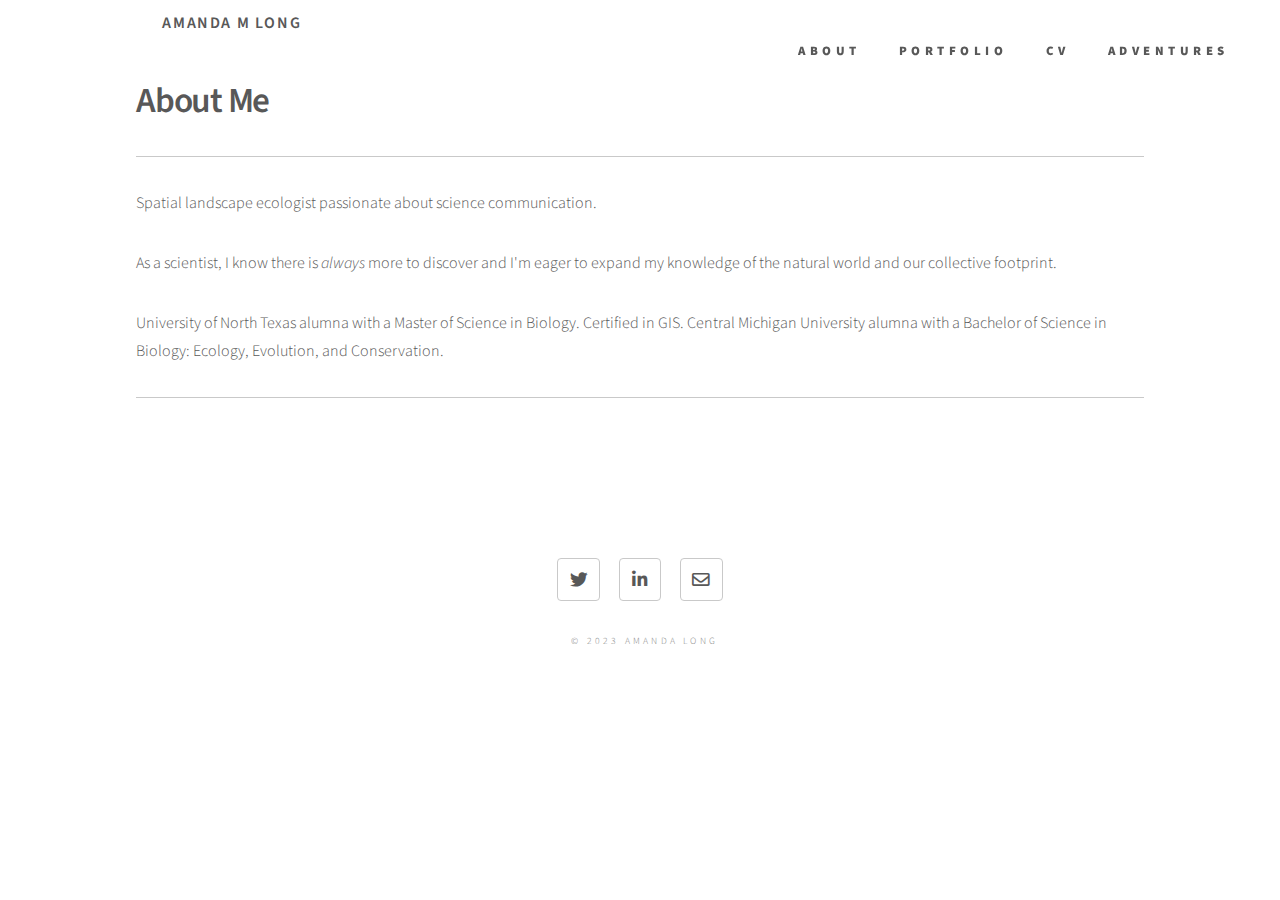
==== About.html @ 1e2493c0 "Add files via upload" ====
<!DOCTYPE HTML>
<!--
	Phantom by HTML5 UP
	html5up.net | @ajlkn
	Free for personal and commercial use under the CCA 3.0 license (html5up.net/license)
-->
<html>
	<head>
		<title>Generic - Phantom by HTML5 UP</title>
		<meta charset="utf-8" />
		<meta name="viewport" content="width=device-width, initial-scale=1, user-scalable=no" />
		<link rel="stylesheet" href="assets/css/About.css" />
		<noscript><link rel="stylesheet" href="assets/css/noscript.css" /></noscript>
	</head>
	<body class="is-preload">
		<!-- Wrapper -->
			<div id="wrapper">

				<!-- Header -->
					<header id="header">
					<div class="inner">

							<!-- Logo -->
								<a href="https://amandamlong.github.io/" class="logo">
									<span class="symbol"><img src="assets/css/images/pagelines.svg" alt="" /></span><span class="title">Amanda M Long</span>
								</a>
				<!-- Nav -->
						<nav>
							<ul>
								<li><a href="About.html">About</a></li>
								<li><a href="https://amandamlong.github.io/Portfolio/">Portfolio</a></li>
								<li><a href="https://amandamlong.github.io/CV/">CV</a></li>
								<li><a href="https://amandamlong.github.io/TravelMap/">Adventures</a></li>

							</ul>
						</nav>
					</header>


				<!-- Main -->
					<div id="main">
						<div class="inner">
							<h1>About Me</h1>
							<hr/>

							<span class="image right"><img src="assets/css/images/Nicaragua.jpg" alt="" /></span>
							<h2></h2>
							<p>Spatial landscape ecologist passionate about science communication.</p>
							<p>As a scientist, I know there is <i>always</i> more to discover and
								I'm eager to expand my knowledge of the natural world and our collective footprint.</p>

							<p>University of North Texas alumna with a Master of Science in Biology.
							Certified in GIS.
							Central Michigan University alumna with a Bachelor of Science in Biology:
								Ecology, Evolution, and Conservation.
							<hr />
					</div>
						</div>



				<!-- Footer -->
					<footer id="footer">
						<div class="inner">
							<section>
								<ul class="icons">
									<li><a href="https://twitter.com/_AmandaMLong" class="icon brands style2 fa-twitter"><span class="label">Twitter</span></a></li>
									<li><a href="https://www.linkedin.com/in/amanda--long/" class="icon brands style2 fa-linkedin-in"><span class="label">LinkedIn</span></a></li>
									<li><a href="mailto:along3460@gmail.com" class="icon style2 fa-envelope"><span class="label">Email</span></a></li>
								</ul>

							</section>
							<ul class="copyright">
								<p>&copy; 2023 Amanda Long </a></p>
							</ul>
						</div>
					</footer>

			</div>

		<!-- Scripts -->
			<script src="assets/js/jquery.min.js"></script>
			<script src="assets/js/browser.min.js"></script>
			<script src="assets/js/breakpoints.min.js"></script>
			<script src="assets/js/util.js"></script>
			<script src="assets/js/main.js"></script>

	</body>
</html>
---- assets/css/About.css ----
@import url(fontawesome-all.min.css);
@import url("https://fonts.googleapis.com/css?family=Source+Sans+Pro:300,700,900");

/*
	Phantom by HTML5 UP
	html5up.net | @ajlkn
	Free for personal and commercial use under the CCA 3.0 license (html5up.net/license)
*/

html, body, div, span, applet, object,
iframe, h1, h2, h3, h4, h5, h6, p, blockquote,
pre, a, abbr, acronym, address, big, cite,
code, del, dfn, em, img, ins, kbd, q, s, samp,
small, strike, strong, sub, sup, tt, var, b,
u, i, center, dl, dt, dd, ol, ul, li, fieldset,
form, label, legend, table, caption, tbody,
tfoot, thead, tr, th, td, article, aside,
canvas, details, embed, figure, figcaption,
footer, header, hgroup, menu, nav, output, ruby,
section, summary, time, mark, audio, video {
	margin: 0;
	padding: 0;
	border: 0;
	font-size: 100%;
	font: inherit;
	vertical-align: baseline;}

article, aside, details, figcaption, figure,
footer, header, hgroup, menu, nav, section {
	display: block;}

body {
	line-height: 1;
}

ol, ul {
	list-style: none;
}

blockquote, q {
	quotes: none;
}

	blockquote:before, blockquote:after, q:before, q:after {
		content: '';
		content: none;
	}

table {
	border-collapse: collapse;
	border-spacing: 0;
}

body {
	-webkit-text-size-adjust: none;
}

mark {
	background-color: transparent;
	color: inherit;
}

input::-moz-focus-inner {
	border: 0;
	padding: 0;
}

input, select, textarea {
	-moz-appearance: none;
	-webkit-appearance: none;
	-ms-appearance: none;
	appearance: none;
}

/* Basic */

	@-ms-viewport {
		width: device-width;
	}

	body {
		-ms-overflow-style: scrollbar;
	}

	@media screen and (max-width: 480px) {

		html, body {
			min-width: 320px;
		}

	}

	html {
		box-sizing: border-box;
	}

	*, *:before, *:after {
		box-sizing: inherit;
	}

	body {
		background: #ffffff;
	}

		body.is-preload *, body.is-preload *:before, body.is-preload *:after {
			-moz-animation: none !important;
			-webkit-animation: none !important;
			-ms-animation: none !important;
			animation: none !important;
			-moz-transition: none !important;
			-webkit-transition: none !important;
			-ms-transition: none !important;
			transition: none !important;
		}

/* Type */

	body, input, select, textarea {
		color: #585858;
		font-family: "Source Sans Pro", Helvetica, sans-serif;
		font-size: 16pt;
		font-weight: 300;
		line-height: 1.75;
	}

		@media screen and (max-width: 1680px) {

			body, input, select, textarea {
				font-size: 14pt;
			}

		}

		@media screen and (max-width: 1280px) {

			body, input, select, textarea {
				font-size: 12pt;
			}

		}

	a {
		-moz-transition: border-bottom-color 0.2s ease, color 0.2s ease;
		-webkit-transition: border-bottom-color 0.2s ease, color 0.2s ease;
		-ms-transition: border-bottom-color 0.2s ease, color 0.2s ease;
		transition: border-bottom-color 0.2s ease, color 0.2s ease;
		text-decoration: none;
		color: #585858;
		border-bottom: dotted 1px rgba(88, 88, 88, 0.5);
	}

		a:hover {
			border-bottom-color: transparent;
			color: #ffcc5f !important;
		}

	strong, b {
		font-weight: 900;
	}

	em, i {
		font-style: italic;
	}

	p {
		margin: 0 0 2em 0;
	}

	h1 {
		font-size: 2.2em;
		font-weight: 600;
		line-height: 1.3;
		margin: 0 0 0.5em 0;
		letter-spacing: -0.035em;
	}

		h1 a {
			color: inherit;
		}

		@media screen and (max-width: 736px) {

			h1 {
				font-size: 2em;
				margin: 0 0 0.1em 0;
			}

		}

		@media screen and (max-width: 360px) {

			h1 {
				font-size: 1.75em;
			}

		}

	h2 {
		font-weight: 600;
		line-height: 0.3;
		margin: 0 0 1em 0;
		letter-spacing: 0.05em;
	}

	h3 {
		font-weight: 500;
		line-height: 1.1;
		margin: 0 0 .5em 0;
        text-align: left;
		letter-spacing: 0.02em;
	}

	h4 {
		font-weight: 500;
		line-height: .5;
		margin: 0 0 1em 0;
        text-align: center;
		letter-spacing: 0.01em;
	}

	h5 {
		font-weight: 600;
		line-height: 0.3;
		margin: 0 0 1em 0;
        text-align: center;
		letter-spacing: 0.01em;
	}
		h6 {
		font-weight: 500;
		line-height: 1.5;
		margin: 0 0 1em 0;
        text-align: center;
		letter-spacing: 0.15em;
	}

		h2 a, h3 a, h4 a, h5 a, h6 a {
			color: inherit;
		}

	h2 {
		font-size: 1.5m;
	}

	h3 {
		font-size: 1.5em;
	}

	h4 {
		font-size: 1.5em;
	}

	h5 {
		font-size: 1.5em;
	}

	h6 {
		font-size: 0.8em;
	}

	@media screen and (max-width: 980px) {

		h1 br, h2 br, h3 br, h4 br, h5 br, h6 br {
			display: none;
		}

	}

	@media screen and (max-width: 736px) {

		h2 {
			font-size: 1em;
		}

		h3 {
			font-size: 0.8em;
		}

	}

	sub {
		font-size: 0.8em;
		position: relative;
		top: 0.5em;
	}

	sup {
		font-size: 0.8em;
		position: relative;
		top: -0.5em;
	}

	blockquote {
		border-left: solid 4px #c9c9c9;
		font-style: italic;
		margin: 0 0 2em 0;
		padding: 0.5em 0 0.5em 2em;
	}

	code {
		background: rgba(144, 144, 144, 0.075);
		border-radius: 4px;
		border: solid 1px #c9c9c9;
		font-family: "Courier New", monospace;
		font-size: 0.9em;
		margin: 0 0.25em;
		padding: 0.25em 0.65em;
	}

	pre {
		-webkit-overflow-scrolling: touch;
		font-family: "Courier New", monospace;
		font-size: 0.9em;
		margin: 0 0 2em 0;
	}

		pre code {
			display: block;
			line-height: 1.75;
			padding: 1em 1.5em;
			overflow-x: auto;
		}

	hr {
		border: 0;
		border-bottom: solid 1px #c9c9c9;
		margin: 2em 0;
	}

		hr.major {
			margin: 3em 0;
		}

	.align-left {
		text-align: left;
	}

	.align-center {
		text-align: center;
	}

	.align-right {
		text-align: right;
	}

/* Row */

	.row {
		display: flex;
		flex-wrap: wrap;
		box-sizing: border-box;
		align-items: stretch;
	}

		.row > * {
			box-sizing: border-box;
		}

		.row.gtr-uniform > * > :last-child {
			margin-bottom: 0;
		}

		.row.aln-left {
			justify-content: flex-start;
		}

		.row.aln-center {
			justify-content: center;
		}

		.row.aln-right {
			justify-content: flex-end;
		}

		.row.aln-top {
			align-items: flex-start;
		}

		.row.aln-middle {
			align-items: center;
		}

		.row.aln-bottom {
			align-items: flex-end;
		}

		.row > .imp {
			order: -1;
		}

		.row > .col-1 {
			width: 8.33333%;
		}

		.row > .off-1 {
			margin-left: 8.33333%;
		}

		.row > .col-2 {
			width: 16.66667%;
		}

		.row > .off-2 {
			margin-left: 16.66667%;
		}

		.row > .col-3 {
			width: 25%;
		}

		.row > .off-3 {
			margin-left: 25%;
		}

		.row > .col-4 {
			width: 33.33333%;
		}

		.row > .off-4 {
			margin-left: 33.33333%;
		}

		.row > .col-5 {
			width: 41.66667%;
		}

		.row > .off-5 {
			margin-left: 41.66667%;
		}

		.row > .col-6 {
			width: 50%;
		}

		.row > .off-6 {
			margin-left: 50%;
		}

		.row > .col-7 {
			width: 58.33333%;
		}

		.row > .off-7 {
			margin-left: 58.33333%;
		}

		.row > .col-8 {
			width: 66.66667%;
		}

		.row > .off-8 {
			margin-left: 66.66667%;
		}

		.row > .col-9 {
			width: 75%;
		}

		.row > .off-9 {
			margin-left: 75%;
		}

		.row > .col-10 {
			width: 83.33333%;
		}

		.row > .off-10 {
			margin-left: 83.33333%;
		}

		.row > .col-11 {
			width: 91.66667%;
		}

		.row > .off-11 {
			margin-left: 91.66667%;
		}

		.row > .col-12 {
			width: 100%;
		}

		.row > .off-12 {
			margin-left: 100%;
		}

		.row.gtr-0 {
			margin-top: 0;
			margin-left: 0em;
		}

			.row.gtr-0 > * {
				padding: 0 0 0 0em;
			}

			.row.gtr-0.gtr-uniform {
				margin-top: 0em;
			}

				.row.gtr-0.gtr-uniform > * {
					padding-top: 0em;
				}

		.row.gtr-25 {
			margin-top: 0;
			margin-left: -0.5em;
		}

			.row.gtr-25 > * {
				padding: 0 0 0 0.5em;
			}

			.row.gtr-25.gtr-uniform {
				margin-top: -0.5em;
			}

				.row.gtr-25.gtr-uniform > * {
					padding-top: 0.5em;
				}

		.row.gtr-50 {
			margin-top: 0;
			margin-left: -1em;
		}

			.row.gtr-50 > * {
				padding: 0 0 0 1em;
			}

			.row.gtr-50.gtr-uniform {
				margin-top: -1em;
			}

				.row.gtr-50.gtr-uniform > * {
					padding-top: 1em;
				}

		.row {
			margin-top: 0;
			margin-left: -2em;
		}

			.row > * {
				padding: 0 0 0 2em;
			}

			.row.gtr-uniform {
				margin-top: -2em;
			}

				.row.gtr-uniform > * {
					padding-top: 2em;
				}

		.row.gtr-150 {
			margin-top: 0;
			margin-left: -3em;
		}

			.row.gtr-150 > * {
				padding: 0 0 0 3em;
			}

			.row.gtr-150.gtr-uniform {
				margin-top: -3em;
			}

				.row.gtr-150.gtr-uniform > * {
					padding-top: 3em;
				}

		.row.gtr-200 {
			margin-top: 0;
			margin-left: -4em;
		}

			.row.gtr-200 > * {
				padding: 0 0 0 4em;
			}

			.row.gtr-200.gtr-uniform {
				margin-top: -4em;
			}

				.row.gtr-200.gtr-uniform > * {
					padding-top: 4em;
				}

		@media screen and (max-width: 1680px) {

			.row {
				display: flex;
				flex-wrap: wrap;
				box-sizing: border-box;
				align-items: stretch;
			}

				.row > * {
					box-sizing: border-box;
				}

				.row.gtr-uniform > * > :last-child {
					margin-bottom: 0;
				}

				.row.aln-left {
					justify-content: flex-start;
				}

				.row.aln-center {
					justify-content: center;
				}

				.row.aln-right {
					justify-content: flex-end;
				}

				.row.aln-top {
					align-items: flex-start;
				}

				.row.aln-middle {
					align-items: center;
				}

				.row.aln-bottom {
					align-items: flex-end;
				}

				.row > .imp-xlarge {
					order: -1;
				}

				.row > .col-1-xlarge {
					width: 8.33333%;
				}

				.row > .off-1-xlarge {
					margin-left: 8.33333%;
				}

				.row > .col-2-xlarge {
					width: 16.66667%;
				}

				.row > .off-2-xlarge {
					margin-left: 16.66667%;
				}

				.row > .col-3-xlarge {
					width: 25%;
				}

				.row > .off-3-xlarge {
					margin-left: 25%;
				}

				.row > .col-4-xlarge {
					width: 33.33333%;
				}

				.row > .off-4-xlarge {
					margin-left: 33.33333%;
				}

				.row > .col-5-xlarge {
					width: 41.66667%;
				}

				.row > .off-5-xlarge {
					margin-left: 41.66667%;
				}

				.row > .col-6-xlarge {
					width: 50%;
				}

				.row > .off-6-xlarge {
					margin-left: 50%;
				}

				.row > .col-7-xlarge {
					width: 58.33333%;
				}

				.row > .off-7-xlarge {
					margin-left: 58.33333%;
				}

				.row > .col-8-xlarge {
					width: 66.66667%;
				}

				.row > .off-8-xlarge {
					margin-left: 66.66667%;
				}

				.row > .col-9-xlarge {
					width: 75%;
				}

				.row > .off-9-xlarge {
					margin-left: 75%;
				}

				.row > .col-10-xlarge {
					width: 83.33333%;
				}

				.row > .off-10-xlarge {
					margin-left: 83.33333%;
				}

				.row > .col-11-xlarge {
					width: 91.66667%;
				}

				.row > .off-11-xlarge {
					margin-left: 91.66667%;
				}

				.row > .col-12-xlarge {
					width: 100%;
				}

				.row > .off-12-xlarge {
					margin-left: 100%;
				}

				.row.gtr-0 {
					margin-top: 0;
					margin-left: 0em;
				}

					.row.gtr-0 > * {
						padding: 0 0 0 0em;
					}

					.row.gtr-0.gtr-uniform {
						margin-top: 0em;
					}

						.row.gtr-0.gtr-uniform > * {
							padding-top: 0em;
						}

				.row.gtr-25 {
					margin-top: 0;
					margin-left: -0.5em;
				}

					.row.gtr-25 > * {
						padding: 0 0 0 0.5em;
					}

					.row.gtr-25.gtr-uniform {
						margin-top: -0.5em;
					}

						.row.gtr-25.gtr-uniform > * {
							padding-top: 0.5em;
						}

				.row.gtr-50 {
					margin-top: 0;
					margin-left: -1em;
				}

					.row.gtr-50 > * {
						padding: 0 0 0 1em;
					}

					.row.gtr-50.gtr-uniform {
						margin-top: -1em;
					}

						.row.gtr-50.gtr-uniform > * {
							padding-top: 1em;
						}

				.row {
					margin-top: 0;
					margin-left: -2em;
				}

					.row > * {
						padding: 0 0 0 2em;
					}

					.row.gtr-uniform {
						margin-top: -2em;
					}

						.row.gtr-uniform > * {
							padding-top: 2em;
						}

				.row.gtr-150 {
					margin-top: 0;
					margin-left: -3em;
				}

					.row.gtr-150 > * {
						padding: 0 0 0 3em;
					}

					.row.gtr-150.gtr-uniform {
						margin-top: -3em;
					}

						.row.gtr-150.gtr-uniform > * {
							padding-top: 3em;
						}

				.row.gtr-200 {
					margin-top: 0;
					margin-left: -4em;
				}

					.row.gtr-200 > * {
						padding: 0 0 0 4em;
					}

					.row.gtr-200.gtr-uniform {
						margin-top: -4em;
					}

						.row.gtr-200.gtr-uniform > * {
							padding-top: 4em;
						}

		}

		@media screen and (max-width: 1280px) {

			.row {
				display: flex;
				flex-wrap: wrap;
				box-sizing: border-box;
				align-items: stretch;
			}

				.row > * {
					box-sizing: border-box;
				}

				.row.gtr-uniform > * > :last-child {
					margin-bottom: 0;
				}

				.row.aln-left {
					justify-content: flex-start;
				}

				.row.aln-center {
					justify-content: center;
				}

				.row.aln-right {
					justify-content: flex-end;
				}

				.row.aln-top {
					align-items: flex-start;
				}

				.row.aln-middle {
					align-items: center;
				}

				.row.aln-bottom {
					align-items: flex-end;
				}

				.row > .imp-large {
					order: -1;
				}

				.row > .col-1-large {
					width: 8.33333%;
				}

				.row > .off-1-large {
					margin-left: 8.33333%;
				}

				.row > .col-2-large {
					width: 16.66667%;
				}

				.row > .off-2-large {
					margin-left: 16.66667%;
				}

				.row > .col-3-large {
					width: 25%;
				}

				.row > .off-3-large {
					margin-left: 25%;
				}

				.row > .col-4-large {
					width: 33.33333%;
				}

				.row > .off-4-large {
					margin-left: 33.33333%;
				}

				.row > .col-5-large {
					width: 41.66667%;
				}

				.row > .off-5-large {
					margin-left: 41.66667%;
				}

				.row > .col-6-large {
					width: 50%;
				}

				.row > .off-6-large {
					margin-left: 50%;
				}

				.row > .col-7-large {
					width: 58.33333%;
				}

				.row > .off-7-large {
					margin-left: 58.33333%;
				}

				.row > .col-8-large {
					width: 66.66667%;
				}

				.row > .off-8-large {
					margin-left: 66.66667%;
				}

				.row > .col-9-large {
					width: 75%;
				}

				.row > .off-9-large {
					margin-left: 75%;
				}

				.row > .col-10-large {
					width: 83.33333%;
				}

				.row > .off-10-large {
					margin-left: 83.33333%;
				}

				.row > .col-11-large {
					width: 91.66667%;
				}

				.row > .off-11-large {
					margin-left: 91.66667%;
				}

				.row > .col-12-large {
					width: 100%;
				}

				.row > .off-12-large {
					margin-left: 100%;
				}

				.row.gtr-0 {
					margin-top: 0;
					margin-left: 0em;
				}

					.row.gtr-0 > * {
						padding: 0 0 0 0em;
					}

					.row.gtr-0.gtr-uniform {
						margin-top: 0em;
					}

						.row.gtr-0.gtr-uniform > * {
							padding-top: 0em;
						}

				.row.gtr-25 {
					margin-top: 0;
					margin-left: -0.5em;
				}

					.row.gtr-25 > * {
						padding: 0 0 0 0.5em;
					}

					.row.gtr-25.gtr-uniform {
						margin-top: -0.5em;
					}

						.row.gtr-25.gtr-uniform > * {
							padding-top: 0.5em;
						}

				.row.gtr-50 {
					margin-top: 0;
					margin-left: -1em;
				}

					.row.gtr-50 > * {
						padding: 0 0 0 1em;
					}

					.row.gtr-50.gtr-uniform {
						margin-top: -1em;
					}

						.row.gtr-50.gtr-uniform > * {
							padding-top: 1em;
						}

				.row {
					margin-top: 0;
					margin-left: -2em;
				}

					.row > * {
						padding: 0 0 0 2em;
					}

					.row.gtr-uniform {
						margin-top: -2em;
					}

						.row.gtr-uniform > * {
							padding-top: 2em;
						}

				.row.gtr-150 {
					margin-top: 0;
					margin-left: -3em;
				}

					.row.gtr-150 > * {
						padding: 0 0 0 3em;
					}

					.row.gtr-150.gtr-uniform {
						margin-top: -3em;
					}

						.row.gtr-150.gtr-uniform > * {
							padding-top: 3em;
						}

				.row.gtr-200 {
					margin-top: 0;
					margin-left: -4em;
				}

					.row.gtr-200 > * {
						padding: 0 0 0 4em;
					}

					.row.gtr-200.gtr-uniform {
						margin-top: -4em;
					}

						.row.gtr-200.gtr-uniform > * {
							padding-top: 4em;
						}

		}

		@media screen and (max-width: 980px) {

			.row {
				display: flex;
				flex-wrap: wrap;
				box-sizing: border-box;
				align-items: stretch;
			}

				.row > * {
					box-sizing: border-box;
				}

				.row.gtr-uniform > * > :last-child {
					margin-bottom: 0;
				}

				.row.aln-left {
					justify-content: flex-start;
				}

				.row.aln-center {
					justify-content: center;
				}

				.row.aln-right {
					justify-content: flex-end;
				}

				.row.aln-top {
					align-items: flex-start;
				}

				.row.aln-middle {
					align-items: center;
				}

				.row.aln-bottom {
					align-items: flex-end;
				}

				.row > .imp-medium {
					order: -1;
				}

				.row > .col-1-medium {
					width: 8.33333%;
				}

				.row > .off-1-medium {
					margin-left: 8.33333%;
				}

				.row > .col-2-medium {
					width: 16.66667%;
				}

				.row > .off-2-medium {
					margin-left: 16.66667%;
				}

				.row > .col-3-medium {
					width: 25%;
				}

				.row > .off-3-medium {
					margin-left: 25%;
				}

				.row > .col-4-medium {
					width: 33.33333%;
				}

				.row > .off-4-medium {
					margin-left: 33.33333%;
				}

				.row > .col-5-medium {
					width: 41.66667%;
				}

				.row > .off-5-medium {
					margin-left: 41.66667%;
				}

				.row > .col-6-medium {
					width: 50%;
				}

				.row > .off-6-medium {
					margin-left: 50%;
				}

				.row > .col-7-medium {
					width: 58.33333%;
				}

				.row > .off-7-medium {
					margin-left: 58.33333%;
				}

				.row > .col-8-medium {
					width: 66.66667%;
				}

				.row > .off-8-medium {
					margin-left: 66.66667%;
				}

				.row > .col-9-medium {
					width: 75%;
				}

				.row > .off-9-medium {
					margin-left: 75%;
				}

				.row > .col-10-medium {
					width: 83.33333%;
				}

				.row > .off-10-medium {
					margin-left: 83.33333%;
				}

				.row > .col-11-medium {
					width: 91.66667%;
				}

				.row > .off-11-medium {
					margin-left: 91.66667%;
				}

				.row > .col-12-medium {
					width: 100%;
				}

				.row > .off-12-medium {
					margin-left: 100%;
				}

				.row.gtr-0 {
					margin-top: 0;
					margin-left: 0em;
				}

					.row.gtr-0 > * {
						padding: 0 0 0 0em;
					}

					.row.gtr-0.gtr-uniform {
						margin-top: 0em;
					}

						.row.gtr-0.gtr-uniform > * {
							padding-top: 0em;
						}

				.row.gtr-25 {
					margin-top: 0;
					margin-left: -0.375em;
				}

					.row.gtr-25 > * {
						padding: 0 0 0 0.375em;
					}

					.row.gtr-25.gtr-uniform {
						margin-top: -0.375em;
					}

						.row.gtr-25.gtr-uniform > * {
							padding-top: 0.375em;
						}

				.row.gtr-50 {
					margin-top: 0;
					margin-left: -0.75em;
				}

					.row.gtr-50 > * {
						padding: 0 0 0 0.75em;
					}

					.row.gtr-50.gtr-uniform {
						margin-top: -0.75em;
					}

						.row.gtr-50.gtr-uniform > * {
							padding-top: 0.75em;
						}

				.row {
					margin-top: 0;
					margin-left: -1.5em;
				}

					.row > * {
						padding: 0 0 0 1.5em;
					}

					.row.gtr-uniform {
						margin-top: -1.5em;
					}

						.row.gtr-uniform > * {
							padding-top: 1.5em;
						}

				.row.gtr-150 {
					margin-top: 0;
					margin-left: -2.25em;
				}

					.row.gtr-150 > * {
						padding: 0 0 0 2.25em;
					}

					.row.gtr-150.gtr-uniform {
						margin-top: -2.25em;
					}

						.row.gtr-150.gtr-uniform > * {
							padding-top: 2.25em;
						}

				.row.gtr-200 {
					margin-top: 0;
					margin-left: -3em;
				}

					.row.gtr-200 > * {
						padding: 0 0 0 3em;
					}

					.row.gtr-200.gtr-uniform {
						margin-top: -3em;
					}

						.row.gtr-200.gtr-uniform > * {
							padding-top: 3em;
						}

		}

		@media screen and (max-width: 736px) {

			.row {
				display: flex;
				flex-wrap: wrap;
				box-sizing: border-box;
				align-items: stretch;
			}

				.row > * {
					box-sizing: border-box;
				}

				.row.gtr-uniform > * > :last-child {
					margin-bottom: 0;
				}

				.row.aln-left {
					justify-content: flex-start;
				}

				.row.aln-center {
					justify-content: center;
				}

				.row.aln-right {
					justify-content: flex-end;
				}

				.row.aln-top {
					align-items: flex-start;
				}

				.row.aln-middle {
					align-items: center;
				}

				.row.aln-bottom {
					align-items: flex-end;
				}

				.row > .imp-small {
					order: -1;
				}

				.row > .col-1-small {
					width: 8.33333%;
				}

				.row > .off-1-small {
					margin-left: 8.33333%;
				}

				.row > .col-2-small {
					width: 16.66667%;
				}

				.row > .off-2-small {
					margin-left: 16.66667%;
				}

				.row > .col-3-small {
					width: 25%;
				}

				.row > .off-3-small {
					margin-left: 25%;
				}

				.row > .col-4-small {
					width: 33.33333%;
				}

				.row > .off-4-small {
					margin-left: 33.33333%;
				}

				.row > .col-5-small {
					width: 41.66667%;
				}

				.row > .off-5-small {
					margin-left: 41.66667%;
				}

				.row > .col-6-small {
					width: 50%;
				}

				.row > .off-6-small {
					margin-left: 50%;
				}

				.row > .col-7-small {
					width: 58.33333%;
				}

				.row > .off-7-small {
					margin-left: 58.33333%;
				}

				.row > .col-8-small {
					width: 66.66667%;
				}

				.row > .off-8-small {
					margin-left: 66.66667%;
				}

				.row > .col-9-small {
					width: 75%;
				}

				.row > .off-9-small {
					margin-left: 75%;
				}

				.row > .col-10-small {
					width: 83.33333%;
				}

				.row > .off-10-small {
					margin-left: 83.33333%;
				}

				.row > .col-11-small {
					width: 91.66667%;
				}

				.row > .off-11-small {
					margin-left: 91.66667%;
				}

				.row > .col-12-small {
					width: 100%;
				}

				.row > .off-12-small {
					margin-left: 100%;
				}

				.row.gtr-0 {
					margin-top: 0;
					margin-left: 0em;
				}

					.row.gtr-0 > * {
						padding: 0 0 0 0em;
					}

					.row.gtr-0.gtr-uniform {
						margin-top: 0em;
					}

						.row.gtr-0.gtr-uniform > * {
							padding-top: 0em;
						}

				.row.gtr-25 {
					margin-top: 0;
					margin-left: -0.25em;
				}

					.row.gtr-25 > * {
						padding: 0 0 0 0.25em;
					}

					.row.gtr-25.gtr-uniform {
						margin-top: -0.25em;
					}

						.row.gtr-25.gtr-uniform > * {
							padding-top: 0.25em;
						}

				.row.gtr-50 {
					margin-top: 0;
					margin-left: -0.5em;
				}

					.row.gtr-50 > * {
						padding: 0 0 0 0.5em;
					}

					.row.gtr-50.gtr-uniform {
						margin-top: -0.5em;
					}

						.row.gtr-50.gtr-uniform > * {
							padding-top: 0.5em;
						}

				.row {
					margin-top: 0;
					margin-left: -1em;
				}

					.row > * {
						padding: 0 0 0 1em;
					}

					.row.gtr-uniform {
						margin-top: -1em;
					}

						.row.gtr-uniform > * {
							padding-top: 1em;
						}

				.row.gtr-150 {
					margin-top: 0;
					margin-left: -1.5em;
				}

					.row.gtr-150 > * {
						padding: 0 0 0 1.5em;
					}

					.row.gtr-150.gtr-uniform {
						margin-top: -1.5em;
					}

						.row.gtr-150.gtr-uniform > * {
							padding-top: 1.5em;
						}

				.row.gtr-200 {
					margin-top: 0;
					margin-left: -2em;
				}

					.row.gtr-200 > * {
						padding: 0 0 0 2em;
					}

					.row.gtr-200.gtr-uniform {
						margin-top: -2em;
					}

						.row.gtr-200.gtr-uniform > * {
							padding-top: 2em;
						}

		}

		@media screen and (max-width: 480px) {

			.row {
				display: flex;
				flex-wrap: wrap;
				box-sizing: border-box;
				align-items: stretch;
			}

				.row > * {
					box-sizing: border-box;
				}

				.row.gtr-uniform > * > :last-child {
					margin-bottom: 0;
				}

				.row.aln-left {
					justify-content: flex-start;
				}

				.row.aln-center {
					justify-content: center;
				}

				.row.aln-right {
					justify-content: flex-end;
				}

				.row.aln-top {
					align-items: flex-start;
				}

				.row.aln-middle {
					align-items: center;
				}

				.row.aln-bottom {
					align-items: flex-end;
				}

				.row > .imp-xsmall {
					order: -1;
				}

				.row > .col-1-xsmall {
					width: 8.33333%;
				}

				.row > .off-1-xsmall {
					margin-left: 8.33333%;
				}

				.row > .col-2-xsmall {
					width: 16.66667%;
				}

				.row > .off-2-xsmall {
					margin-left: 16.66667%;
				}

				.row > .col-3-xsmall {
					width: 25%;
				}

				.row > .off-3-xsmall {
					margin-left: 25%;
				}

				.row > .col-4-xsmall {
					width: 33.33333%;
				}

				.row > .off-4-xsmall {
					margin-left: 33.33333%;
				}

				.row > .col-5-xsmall {
					width: 41.66667%;
				}

				.row > .off-5-xsmall {
					margin-left: 41.66667%;
				}

				.row > .col-6-xsmall {
					width: 50%;
				}

				.row > .off-6-xsmall {
					margin-left: 50%;
				}

				.row > .col-7-xsmall {
					width: 58.33333%;
				}

				.row > .off-7-xsmall {
					margin-left: 58.33333%;
				}

				.row > .col-8-xsmall {
					width: 66.66667%;
				}

				.row > .off-8-xsmall {
					margin-left: 66.66667%;
				}

				.row > .col-9-xsmall {
					width: 75%;
				}

				.row > .off-9-xsmall {
					margin-left: 75%;
				}

				.row > .col-10-xsmall {
					width: 83.33333%;
				}

				.row > .off-10-xsmall {
					margin-left: 83.33333%;
				}

				.row > .col-11-xsmall {
					width: 91.66667%;
				}

				.row > .off-11-xsmall {
					margin-left: 91.66667%;
				}

				.row > .col-12-xsmall {
					width: 100%;
				}

				.row > .off-12-xsmall {
					margin-left: 100%;
				}

				.row.gtr-0 {
					margin-top: 0;
					margin-left: 0em;
				}

					.row.gtr-0 > * {
						padding: 0 0 0 0em;
					}

					.row.gtr-0.gtr-uniform {
						margin-top: 0em;
					}

						.row.gtr-0.gtr-uniform > * {
							padding-top: 0em;
						}

				.row.gtr-25 {
					margin-top: 0;
					margin-left: -0.25em;
				}

					.row.gtr-25 > * {
						padding: 0 0 0 0.25em;
					}

					.row.gtr-25.gtr-uniform {
						margin-top: -0.25em;
					}

						.row.gtr-25.gtr-uniform > * {
							padding-top: 0.25em;
						}

				.row.gtr-50 {
					margin-top: 0;
					margin-left: -0.5em;
				}

					.row.gtr-50 > * {
						padding: 0 0 0 0.5em;
					}

					.row.gtr-50.gtr-uniform {
						margin-top: -0.5em;
					}

						.row.gtr-50.gtr-uniform > * {
							padding-top: 0.5em;
						}

				.row {
					margin-top: 0;
					margin-left: -1em;
				}

					.row > * {
						padding: 0 0 0 1em;
					}

					.row.gtr-uniform {
						margin-top: -1em;
					}

						.row.gtr-uniform > * {
							padding-top: 1em;
						}

				.row.gtr-150 {
					margin-top: 0;
					margin-left: -1.5em;
				}

					.row.gtr-150 > * {
						padding: 0 0 0 1.5em;
					}

					.row.gtr-150.gtr-uniform {
						margin-top: -1.5em;
					}

						.row.gtr-150.gtr-uniform > * {
							padding-top: 1.5em;
						}

				.row.gtr-200 {
					margin-top: 0;
					margin-left: -2em;
				}

					.row.gtr-200 > * {
						padding: 0 0 0 2em;
					}

					.row.gtr-200.gtr-uniform {
						margin-top: -2em;
					}

						.row.gtr-200.gtr-uniform > * {
							padding-top: 2em;
						}

		}

/* Section/Article */

	section.special, article.special {
		text-align: center;
	}

	header p {
		margin-top: -1em;
	}

	@media screen and (max-width: 736px) {

		header p {
			margin-top: 0;
		}

	}

/* Icon */

	.icon {
		text-decoration: none;
		border-bottom: none;
		position: relative;
	}

		.icon:before {
			-moz-osx-font-smoothing: grayscale;
			-webkit-font-smoothing: antialiased;
			display: inline-block;
			font-style: normal;
			font-variant: normal;
			text-rendering: auto;
			line-height: 1;
			text-transform: none !important;
			font-family: 'Font Awesome 5 Free';
			font-weight: 400;
		}

		.icon > .label {
			display: none;
		}

		.icon:before {
			line-height: inherit;
		}

		.icon.solid:before {
			font-weight: 900;
		}

		.icon.brands:before {
			font-family: 'Font Awesome 5 Brands';
		}

		.icon.style2 {
			-moz-transition: background-color 0.2s ease-in-out, color 0.2s ease-in-out, border-color 0.2s ease-in-out;
			-webkit-transition: background-color 0.2s ease-in-out, color 0.2s ease-in-out, border-color 0.2s ease-in-out;
			-ms-transition: background-color 0.2s ease-in-out, color 0.2s ease-in-out, border-color 0.2s ease-in-out;
			transition: background-color 0.2s ease-in-out, color 0.2s ease-in-out, border-color 0.2s ease-in-out;
			background-color: transparent;
			border: solid 1px #c9c9c9;
			border-radius: 4px;
			width: 2.65em;
			height: 2.65em;
			display: inline-block;
			text-align: center;
			line-height: 2.65em;
			color: inherit;
		}

			.icon.style2:before {
				font-size: 1.1em;
			}

			.icon.style2:hover {
				color: #ffcc5f;
				border-color: #ffcc5f;
			}

			.icon.style2:active {
				background-color: rgba(242, 132, 158, 0.1);
			}

/* List */

	ol {
		list-style: decimal;
		margin: 0 0 2em 0;
		padding-left: 1.25em;
	}

		ol li {
			padding-left: 0.25em;
		}

	ul {
		list-style: disc;
		margin: 0 0 2em 0;
		padding-left: 1em;
	}

		ul li {
			padding-left: 0.5em;
		}

		ul.alt {
			list-style: none;
			padding-left: 0;
		}

			ul.alt li {
				border-top: solid 1px #c9c9c9;
				padding: 0.5em 0;
			}

				ul.alt li:first-child {
					border-top: 0;
					padding-top: 0;
				}

	dl {
		margin: 0 0 2em 0;
	}

		dl dt {
			display: block;
			font-weight: 900;
			margin: 0 0 1em 0;
		}

		dl dd {
			margin-left: 2em;
		}

/* Actions */

	ul.actions {
		display: -moz-flex;
		display: -webkit-flex;
		display: -ms-flex;
		display: flex;
		cursor: default;
		list-style: none;
		margin-left: -1em;
		padding-left: 0;
	}

		ul.actions li {
			padding: 0 0 0 1em;
			vertical-align: middle;
		}

		ul.actions.special {
			-moz-justify-content: center;
			-webkit-justify-content: center;
			-ms-justify-content: center;
			justify-content: center;
			width: 100%;
			margin-left: 0;
		}

			ul.actions.special li:first-child {
				padding-left: 0;
			}

		ul.actions.stacked {
			-moz-flex-direction: column;
			-webkit-flex-direction: column;
			-ms-flex-direction: column;
			flex-direction: column;
			margin-left: 0;
		}

			ul.actions.stacked li {
				padding: 1.3em 0 0 0;
			}

				ul.actions.stacked li:first-child {
					padding-top: 0;
				}

		ul.actions.fit {
			width: calc(100% + 1em);
		}

			ul.actions.fit li {
				-moz-flex-grow: 1;
				-webkit-flex-grow: 1;
				-ms-flex-grow: 1;
				flex-grow: 1;
				-moz-flex-shrink: 1;
				-webkit-flex-shrink: 1;
				-ms-flex-shrink: 1;
				flex-shrink: 1;
				width: 100%;
			}

				ul.actions.fit li > * {
					width: 100%;
				}

			ul.actions.fit.stacked {
				width: 100%;
			}

		@media screen and (max-width: 480px) {

			ul.actions:not(.fixed) {
				-moz-flex-direction: column;
				-webkit-flex-direction: column;
				-ms-flex-direction: column;
				flex-direction: column;
				margin-left: 0;
				width: 100% !important;
			}

				ul.actions:not(.fixed) li {
					-moz-flex-grow: 1;
					-webkit-flex-grow: 1;
					-ms-flex-grow: 1;
					flex-grow: 1;
					-moz-flex-shrink: 1;
					-webkit-flex-shrink: 1;
					-ms-flex-shrink: 1;
					flex-shrink: 1;
					padding: 1em 0 0 0;
					text-align: center;
					width: 100%;
				}

					ul.actions:not(.fixed) li > * {
						width: 100%;
					}

					ul.actions:not(.fixed) li:first-child {
						padding-top: 0;
					}

					ul.actions:not(.fixed) li input[type="submit"],
					ul.actions:not(.fixed) li input[type="reset"],
					ul.actions:not(.fixed) li input[type="button"],
					ul.actions:not(.fixed) li button,
					ul.actions:not(.fixed) li .button {
						width: 100%;
					}

						ul.actions:not(.fixed) li input[type="submit"].icon:before,
						ul.actions:not(.fixed) li input[type="reset"].icon:before,
						ul.actions:not(.fixed) li input[type="button"].icon:before,
						ul.actions:not(.fixed) li button.icon:before,
						ul.actions:not(.fixed) li .button.icon:before {
							margin-left: -0.5rem;
						}

		}

/* Icons */

	ul.icons {
		cursor: default;
		list-style: none;
		padding-left: 0;
		margin: -1em 0 2em -1em;
	}

		ul.icons li {
			display: inline-block;
			padding: 1em 0 0 1em;
		}

/* Form */

	form {
		margin: 0 0 2em 0;
		overflow-x: hidden;
	}

		form > :last-child {
			margin-bottom: 0;
		}

		form > .fields {
			display: -moz-flex;
			display: -webkit-flex;
			display: -ms-flex;
			display: flex;
			-moz-flex-wrap: wrap;
			-webkit-flex-wrap: wrap;
			-ms-flex-wrap: wrap;
			flex-wrap: wrap;
			width: calc(100% + 3em);
			margin: -1.5em 0 2em -1.5em;
		}

			form > .fields > .field {
				-moz-flex-grow: 0;
				-webkit-flex-grow: 0;
				-ms-flex-grow: 0;
				flex-grow: 0;
				-moz-flex-shrink: 0;
				-webkit-flex-shrink: 0;
				-ms-flex-shrink: 0;
				flex-shrink: 0;
				padding: 1.5em 0 0 1.5em;
				width: calc(100% - 1.5em);
			}

				form > .fields > .field.half {
					width: calc(50% - 0.75em);
				}

				form > .fields > .field.third {
					width: calc(100%/3 - 0.5em);
				}

				form > .fields > .field.quarter {
					width: calc(25% - 0.375em);
				}

		@media screen and (max-width: 480px) {

			form > .fields {
				width: calc(100% + 3em);
				margin: -1.5em 0 2em -1.5em;
			}

				form > .fields > .field {
					padding: 1.5em 0 0 1.5em;
					width: calc(100% - 1.5em);
				}

					form > .fields > .field.half {
						width: calc(100% - 1.5em);
					}

					form > .fields > .field.third {
						width: calc(100% - 1.5em);
					}

					form > .fields > .field.quarter {
						width: calc(100% - 1.5em);
					}

		}

	label {
		display: block;
		font-size: 0.9em;
		font-weight: 900;
		margin: 0 0 1em 0;
	}

	input[type="text"],
	input[type="password"],
	input[type="email"],
	input[type="tel"],
	select,
	textarea {
		-moz-appearance: none;
		-webkit-appearance: none;
		-ms-appearance: none;
		appearance: none;
		background-color: transparent;
		border: none;
		border-radius: 0;
		border-bottom: solid 1px #c9c9c9;
		color: inherit;
		display: block;
		outline: 0;
		padding: 0;
		text-decoration: none;
		width: 100%;
	}

		input[type="text"]:invalid,
		input[type="password"]:invalid,
		input[type="email"]:invalid,
		input[type="tel"]:invalid,
		select:invalid,
		textarea:invalid {
			box-shadow: none;
		}

		input[type="text"]:focus,
		input[type="password"]:focus,
		input[type="email"]:focus,
		input[type="tel"]:focus,
		select:focus,
		textarea:focus {
			border-bottom-color: #f2849e;
			box-shadow: inset 0 -1px 0 0 #f2849e;
		}

	select {
		background-image: url("data:image/svg+xml;charset=utf8,%3Csvg xmlns='http://www.w3.org/2000/svg' width='40' height='40' preserveAspectRatio='none' viewBox='0 0 40 40'%3E%3Cpath d='M9.4,12.3l10.4,10.4l10.4-10.4c0.2-0.2,0.5-0.4,0.9-0.4c0.3,0,0.6,0.1,0.9,0.4l3.3,3.3c0.2,0.2,0.4,0.5,0.4,0.9 c0,0.4-0.1,0.6-0.4,0.9L20.7,31.9c-0.2,0.2-0.5,0.4-0.9,0.4c-0.3,0-0.6-0.1-0.9-0.4L4.3,17.3c-0.2-0.2-0.4-0.5-0.4-0.9 c0-0.4,0.1-0.6,0.4-0.9l3.3-3.3c0.2-0.2,0.5-0.4,0.9-0.4S9.1,12.1,9.4,12.3z' fill='%23c9c9c9' /%3E%3C/svg%3E");
		background-size: 1.25rem;
		background-repeat: no-repeat;
		background-position: calc(100% - 1rem) center;
		height: 3em;
		padding-right: 3em;
		text-overflow: ellipsis;
	}

		select option {
			background: #ffffff;
		}

		select:focus::-ms-value {
			background-color: transparent;
		}

		select::-ms-expand {
			display: none;
		}

	input[type="text"],
	input[type="password"],
	input[type="email"],
	select {
		height: 3em;
	}

	textarea {
		padding: 0;
		min-height: 3.75em;
	}

	input[type="checkbox"],
	input[type="radio"] {
		-moz-appearance: none;
		-webkit-appearance: none;
		-ms-appearance: none;
		appearance: none;
		display: block;
		float: left;
		margin-right: -2em;
		opacity: 0;
		width: 1em;
		z-index: -1;
	}

		input[type="checkbox"] + label,
		input[type="radio"] + label {
			text-decoration: none;
			color: #585858;
			cursor: pointer;
			display: inline-block;
			font-size: 1em;
			font-weight: 300;
			padding-left: 2.55em;
			padding-right: 0.75em;
			position: relative;
		}

			input[type="checkbox"] + label:before,
			input[type="radio"] + label:before {
				-moz-osx-font-smoothing: grayscale;
				-webkit-font-smoothing: antialiased;
				display: inline-block;
				font-style: normal;
				font-variant: normal;
				text-rendering: auto;
				line-height: 1;
				text-transform: none !important;
				font-family: 'Font Awesome 5 Free';
				font-weight: 900;
			}

			input[type="checkbox"] + label:before,
			input[type="radio"] + label:before {
				border-radius: 4px;
				border: solid 1px #c9c9c9;
				content: '';
				display: inline-block;
				font-size: 0.8em;
				height: 2.25em;
				left: 0;
				line-height: 2.25em;
				position: absolute;
				text-align: center;
				top: 0;
				width: 2.25em;
			}

		input[type="checkbox"]:checked + label:before,
		input[type="radio"]:checked + label:before {
			background: #585858;
			border-color: #585858;
			color: #ffffff;
			content: '\f00c';
		}

		input[type="checkbox"]:focus + label:before,
		input[type="radio"]:focus + label:before {
			border-color: #f2849e;
			box-shadow: 0 0 0 1px #f2849e;
		}

	input[type="checkbox"] + label:before {
		border-radius: 4px;
	}

	input[type="radio"] + label:before {
		border-radius: 100%;
	}

/* Box */

	.box {
		border-radius: 4px;
		border: solid 1px #c9c9c9;
		margin-bottom: 2em;
		padding: 1.5em;
	}

		.box > :last-child,
		.box > :last-child > :last-child,
		.box > :last-child > :last-child > :last-child {
			margin-bottom: 0;
		}

		.box.alt {
			border: 0;
			border-radius: 0;
			padding: 0;
		}

/* Image */

	.image {
		border-radius: 4px;
		border: 0;
		display: inline-block;
		position: relative;
	}

		.image img {
			border-radius: 4px;
			display: block;
		}

		.image.left, .image.right {
			max-width: 60%;
		}

			.image.left img, .image.right img {
				width: 100%;
			}

		.image.left {
			float: left;
			padding: 0 1.5em 1em 0;
			top: 0.25em;
		}

		.image.right {
			float: right;
			padding: 0 0 1em 1.5em;
			top: 0.25em;
		}

		.image.fit {
			display: block;
			margin: 0 0 2em 0;
			width: 100%;
		}

			.image.fit img {
				width: 100%;
			}

		.image.main {
			display: block;
			margin: 0 0 3em 0;
			width: 100%;
		}

			.image.main img {
				width: 100%;
			}

			@media screen and (max-width: 736px) {

				.image.main {
					margin: 0 0 2em 0;
				}

			}

/* Table */

	.table-wrapper {
		-webkit-overflow-scrolling: touch;
		overflow-x: auto;
	}

	table {
		margin: 0 0 2em 0;
		width: 100%;
	}

		table tbody tr {
			border: solid 0px #c9c9c9;
			border-left: 0;
			border-right: 0;
		}


		table td {
			padding: 0.75em 0.75em;
		}

		table th {
			font-size: 0.9em;
			line-height: 0.1;
			font-weight: 900;
			padding: 0 0.75em 0.75em 0.75em;
			text-align: left;
		}

		table thead {
			border-bottom: solid 2px #c9c9c9;
		}

		table tfoot {
			border-top: solid 2px #c9c9c9;
		}

		table.alt {
			border-collapse: separate;
		}

			table.alt tbody tr td {
				border: solid 1px #c9c9c9;
				border-left-width: 0;
				border-top-width: 0;
			}

				table.alt tbody tr td:first-child {
					border-left-width: 1px;
				}

			table.alt tbody tr:first-child td {
				border-top-width: 1px;
			}

			table.alt thead {
				border-bottom: 0;
			}

			table.alt tfoot {
				border-top: 0;
			}

/* Button */

	input[type="submit"],
	input[type="reset"],
	input[type="button"],
	button,
	.button {
		-moz-appearance: none;
		-webkit-appearance: none;
		-ms-appearance: none;
		appearance: none;
		-moz-transition: background-color 0.2s ease-in-out, color 0.2s ease-in-out, box-shadow 0.2s ease-in-out;
		-webkit-transition: background-color 0.2s ease-in-out, color 0.2s ease-in-out, box-shadow 0.2s ease-in-out;
		-ms-transition: background-color 0.2s ease-in-out, color 0.2s ease-in-out, box-shadow 0.2s ease-in-out;
		transition: background-color 0.2s ease-in-out, color 0.2s ease-in-out, box-shadow 0.2s ease-in-out;
		background-color: transparent;
		border-radius: 4px;
		border: 0;
		box-shadow: inset 0 0 0 2px #585858;
		color: #585858 !important;
		cursor: pointer;
		display: inline-block;
		font-size: 0.8em;
		font-weight: 900;
		height: 3.5em;
		letter-spacing: 0.35em;
		line-height: 3.45em;
		overflow: hidden;
		padding: 0 1.25em 0 1.6em;
		text-align: center;
		text-decoration: none;
		text-overflow: ellipsis;
		text-transform: uppercase;
		white-space: nowrap;
	}

		input[type="submit"].icon:before,
		input[type="reset"].icon:before,
		input[type="button"].icon:before,
		button.icon:before,
		.button.icon:before {
			margin-right: 0.5em;
		}

		input[type="submit"].fit,
		input[type="reset"].fit,
		input[type="button"].fit,
		button.fit,
		.button.fit {
			width: 100%;
		}

		input[type="submit"]:hover,
		input[type="reset"]:hover,
		input[type="button"]:hover,
		button:hover,
		.button:hover {
			color: #ffcc5f !important;
			box-shadow: inset 0 0 0 2px #ffcc5f;
		}

		input[type="submit"]:active,
		input[type="reset"]:active,
		input[type="button"]:active,
		button:active,
		.button:active {
			background-color: rgba(242, 132, 158, 0.1);
		}

		input[type="submit"].small,
		input[type="reset"].small,
		input[type="button"].small,
		button.small,
		.button.small {
			font-size: 0.6em;
		}

		input[type="submit"].large,
		input[type="reset"].large,
		input[type="button"].large,
		button.large,
		.button.large {
			font-size: 1em;
		}

		input[type="submit"].primary,
		input[type="reset"].primary,
		input[type="button"].primary,
		button.primary,
		.button.primary {
			box-shadow: none;
			background-color: #585858;
			color: #ffffff !important;
		}

			input[type="submit"].primary:hover,
			input[type="reset"].primary:hover,
			input[type="button"].primary:hover,
			button.primary:hover,
			.button.primary:hover {
				background-color: #ffcc5f;
			}

			input[type="submit"].primary:active,
			input[type="reset"].primary:active,
			input[type="button"].primary:active,
			button.primary:active,
			.button.primary:active {
				background-color: #ee5f81;
			}

		input[type="submit"].disabled, input[type="submit"]:disabled,
		input[type="reset"].disabled,
		input[type="reset"]:disabled,
		input[type="button"].disabled,
		input[type="button"]:disabled,
		button.disabled,
		button:disabled,
		.button.disabled,
		.button:disabled {
			pointer-events: none;
			opacity: 0.25;
		}

/* Tiles */

	.tiles {
		display: -moz-flex;
		display: -webkit-flex;
		display: -ms-flex;
		display: flex;
		-moz-flex-wrap: wrap;
		-webkit-flex-wrap: wrap;
		-ms-flex-wrap: wrap;
		flex-wrap: wrap;
		postiion: relative;
		margin: -2.5em 0 0 -2.5em;
	}

		.tiles article {
			-moz-transition: -moz-transform 0.5s ease, opacity 0.5s ease;
			-webkit-transition: -webkit-transform 0.5s ease, opacity 0.5s ease;
			-ms-transition: -ms-transform 0.5s ease, opacity 0.5s ease;
			transition: transform 0.5s ease, opacity 0.5s ease;
			position: relative;
			width: calc(33.33333% - 2.5em);
			margin: 2.5em 0 0 2.5em;
		}

			.tiles article > .image {
				-moz-transition: -moz-transform 0.5s ease;
				-webkit-transition: -webkit-transform 0.5s ease;
				-ms-transition: -ms-transform 0.5s ease;
				transition: transform 0.5s ease;
				position: relative;
				display: block;
				width: 100%;
				border-radius: 4px;
				overflow: hidden;
			}

				.tiles article > .image img {
					display: block;
					width: 100%;
				}

				.tiles article > .image:before {
					pointer-events: none;
					-moz-transition: background-color 0.5s ease, opacity 0.5s ease;
					-webkit-transition: background-color 0.5s ease, opacity 0.5s ease;
					-ms-transition: background-color 0.5s ease, opacity 0.5s ease;
					transition: background-color 0.5s ease, opacity 0.5s ease;
					content: '';
					display: block;
					position: absolute;
					top: 0;
					left: 0;
					width: 100%;
					height: 100%;
					opacity: 1.0;
					z-index: 1;
					opacity: 0.3;
				}

				.tiles article > .image:after {
					pointer-events: none;
					-moz-transition: opacity 0.5s ease;
					-webkit-transition: opacity 0.5s ease;
					-ms-transition: opacity 0.5s ease;
					transition: opacity 0.5s ease;
					content: '';
					display: block;
					position: absolute;
					top: 0;
					left: 0;
					width: 100%;
					height: 100%;
					background-image: url("data:image/svg+xml;charset=utf8,%3Csvg xmlns='http://www.w3.org/2000/svg' width='100' height='100' viewBox='0 0 100 100' preserveAspectRatio='none'%3E%3Cstyle%3Eline %7B stroke-width: 0.25px%3B stroke: %23ffffff%3B %7D%3C/style%3E%3Cline x1='0' y1='0' x2='100' y2='100' /%3E%3Cline x1='100' y1='0' x2='0' y2='100' /%3E%3C/svg%3E");
					background-position: center;
					background-repeat: no-repeat;
					background-size: 100% 100%;
					opacity: 0.25;
					z-index: 2;
				}

			.tiles article > a {
				display: -moz-flex;
				display: -webkit-flex;
				display: -ms-flex;
				display: flex;
				-moz-flex-direction: column;
				-webkit-flex-direction: column;
				-ms-flex-direction: column;
				flex-direction: column;
				-moz-align-items: center;
				-webkit-align-items: center;
				-ms-align-items: center;
				align-items: center;
				-moz-justify-content: center;
				-webkit-justify-content: center;
				-ms-justify-content: center;
				justify-content: center;
				-moz-transition: background-color 0.5s ease, -moz-transform 0.5s ease;
				-webkit-transition: background-color 0.5s ease, -webkit-transform 0.5s ease;
				-ms-transition: background-color 0.5s ease, -ms-transform 0.5s ease;
				transition: background-color 0.5s ease, transform 0.5s ease;
				position: absolute;
				top: 0;
				left: 0;
				width: 100%;
				height: 100%;
				padding: 1em;
				border-radius: 4px;
				border-bottom: 0;
				color: #ffffff;
				text-align: center;
				text-decoration: none;
				z-index: 3;
			}

				.tiles article > a > :last-child {
					margin: 0;
				}

				.tiles article > a:hover {
					color: #ffffff !important;
				}

				.tiles article > a h2 {
					margin: 0;
				}

				.tiles article > a .content {
					-moz-transition: max-height 0.5s ease, opacity 0.5s ease;
					-webkit-transition: max-height 0.5s ease, opacity 0.5s ease;
					-ms-transition: max-height 0.5s ease, opacity 0.5s ease;
					transition: max-height 0.5s ease, opacity 0.5s ease;
					width: 100%;
					max-height: 0;
					line-height: 1.5;
					margin-top: 0.35em;
					opacity: 0;
				}

					.tiles article > a .content > :last-child {
						margin-bottom: 0;
					}

			.tiles article.style1 > .image:before {
				background-color: #a5a58d;
			}

			.tiles article.style2 > .image:before {
				background-color: #7ecaf6;
			}

			.tiles article.style3 > .image:before {
				background-color: #F7EF87;
			}

			.tiles article.style4 > .image:before {
				background-color: #c75b9b;
			}

			.tiles article.style5 > .image:before {
				background-color: #ae85ca;
			}

			.tiles article.style6 > .image:before {
				background-color: #8499e7;
			}

			body:not(.is-touch) .tiles article:hover > .image {
				-moz-transform: scale(1.1);
				-webkit-transform: scale(1.1);
				-ms-transform: scale(1.1);
				transform: scale(1.1);
			}

				body:not(.is-touch) .tiles article:hover > .image:before {
					background-color: #333333;
					opacity: 0.35;
				}

				body:not(.is-touch) .tiles article:hover > .image:after {
					opacity: 0;
				}

			body:not(.is-touch) .tiles article:hover .content {
				max-height: 15em;
				opacity: 1;
			}

		* + .tiles {
			margin-top: 2em;
		}

		body.is-preload .tiles article {
			-moz-transform: scale(0.9);
			-webkit-transform: scale(0.9);
			-ms-transform: scale(0.9);
			transform: scale(0.9);
			opacity: 0;
		}

		body.is-touch .tiles article .content {
			max-height: 15em;
			opacity: 1;
		}

		@media screen and (max-width: 1280px) {

			.tiles {
				margin: -1.25em 0 0 -1.25em;
			}

				.tiles article {
					width: calc(33.33333% - 1.25em);
					margin: 1.25em 0 0 1.25em;
				}

		}

		@media screen and (max-width: 980px) {

			.tiles {
				margin: -2.5em 0 0 -2.5em;
			}

				.tiles article {
					width: calc(50% - 2.5em);
					margin: 2.5em 0 0 2.5em;
				}

		}

		@media screen and (max-width: 736px) {

			.tiles {
				margin: -1.25em 0 0 -1.25em;
			}

				.tiles article {
					width: calc(50% - 1.25em);
					margin: 1.25em 0 0 1.25em;
				}

					.tiles article:hover > .image {
						-moz-transform: scale(1.0);
						-webkit-transform: scale(1.0);
						-ms-transform: scale(1.0);
						transform: scale(1.0);
					}

		}

		@media screen and (max-width: 480px) {

			.tiles {
				margin: 0;
			}

				.tiles article {
					width: 100%;
					margin: 1.25em 0 0 0;
				}

		}

/* Header */

	#header {
		padding: 0.5em 0 0.1em 0 ;
	}

		#header .logo {
			display: block;
			border-bottom: 0;
			color: inherit;
			font-weight: 600;
			letter-spacing: 0.1em;
			margin: 0 0 2.5em 0;
			text-decoration: none;
			text-transform: uppercase;
			display: inline-block;
		}

			#header .logo > * {
				display: inline-block;
				vertical-align: middle;
			}

			#header .logo .symbol {
				margin-right: 0.65em;
			}

				#header .logo .symbol img {
					display: block;
					width: 1em;
					height: 1em;
				}

		#header nav {
			position: fixed;
			right: 2em;
			top: 2em;
			z-index: 10000;
		}

			#header nav ul {
				display: -moz-flex;
				display: -webkit-flex;
				display: -ms-flex;
				display: flex;
				-moz-align-items: center;
				-webkit-align-items: center;
				-ms-align-items: center;
				align-items: center;
				list-style: none;
				margin: 0;
				padding: 0;
			}

				#header nav ul li {
					display: block;
					padding: 0;
				}

					#header nav ul li a {
						display: block;
						position: relative;
						height: 3em;
						line-height: 3em;
						padding: 0 1.5em;
						background-color: rgba(255, 255, 255, 0.5);
						border-radius: 4px;
						border: 0;
						font-size: 0.8em;
						font-weight: 900;
						letter-spacing: 0.35em;
						text-transform: uppercase;
					}

					#header nav ul li a[href="#menu"] {
						-webkit-tap-highlight-color: transparent;
						width: 4em;
						text-indent: 4em;
						font-size: 1em;
						overflow: hidden;
						padding: 0;
						white-space: nowrap;
					}

						#header nav ul li a[href="#menu"]:before, #header nav ul li a[href="#menu"]:after {
							-moz-transition: opacity 0.2s ease;
							-webkit-transition: opacity 0.2s ease;
							-ms-transition: opacity 0.2s ease;
							transition: opacity 0.2s ease;
							content: '';
							display: block;
							position: absolute;
							top: 0;
							left: 0;
							width: 100%;
							height: 100%;
							background-position: center;
							background-repeat: no-repeat;
							background-size: 2em 2em;
						}

						#header nav ul li a[href="#menu"]:before {
							background-image: url("data:image/svg+xml;charset=utf8,%3Csvg xmlns='http://www.w3.org/2000/svg' width='100' height='100' viewBox='0 0 100 100' preserveAspectRatio='none'%3E%3Cstyle%3Eline %7B stroke-width: 8px%3B stroke: %23f2849e%3B %7D%3C/style%3E%3Cline x1='0' y1='25' x2='100' y2='25' /%3E%3Cline x1='0' y1='50' x2='100' y2='50' /%3E%3Cline x1='0' y1='75' x2='100' y2='75' /%3E%3C/svg%3E");
							opacity: 0;
						}

						#header nav ul li a[href="#menu"]:after {
							background-image: url("data:image/svg+xml;charset=utf8,%3Csvg xmlns='http://www.w3.org/2000/svg' width='100' height='100' viewBox='0 0 100 100' preserveAspectRatio='none'%3E%3Cstyle%3Eline %7B stroke-width: 8px%3B stroke: %23585858%3B %7D%3C/style%3E%3Cline x1='0' y1='25' x2='100' y2='25' /%3E%3Cline x1='0' y1='50' x2='100' y2='50' /%3E%3Cline x1='0' y1='75' x2='100' y2='75' /%3E%3C/svg%3E");
							opacity: 1;
						}

						#header nav ul li a[href="#menu"]:hover:before {
							opacity: 1;
						}

						#header nav ul li a[href="#menu"]:hover:after {
							opacity: 0;
						}

		@media screen and (max-width: 736px) {

			#header {
				padding: 0.5em 0 0.1em 0 ;
			}

					#header nav ul li a[href="#menu"]:before, #header nav ul li a[href="#menu"]:after {
						background-size: 1.5em 1.5em;
					}

		}

/* Menu */

	#wrapper {
		-moz-transition: opacity 0.45s ease;
		-webkit-transition: opacity 0.45s ease;
		-ms-transition: opacity 0.45s ease;
		transition: opacity 0.45s ease;
		opacity: 1;
	}

	#menu {
		-moz-transform: translateX(22em);
		-webkit-transform: translateX(22em);
		-ms-transform: translateX(22em);
		transform: translateX(22em);
		-moz-transition: -moz-transform 0.45s ease, visibility 0.45s;
		-webkit-transition: -webkit-transform 0.45s ease, visibility 0.45s;
		-ms-transition: -ms-transform 0.45s ease, visibility 0.45s;
		transition: transform 0.45s ease, visibility 0.45s;
		position: fixed;
		top: 0;
		right: 0;
		width: 22em;
		max-width: 80%;
		height: 100%;
		-webkit-overflow-scrolling: touch;
		background: #a5a58d;
		color: #ffffff;
		cursor: default;
		visibility: hidden;
		z-index: 10002;
	}

		#menu > .inner {
			-moz-transition: opacity 0.45s ease;
			-webkit-transition: opacity 0.45s ease;
			-ms-transition: opacity 0.45s ease;
			transition: opacity 0.45s ease;
			-webkit-overflow-scrolling: touch;
			position: absolute;
			top: 0;
			left: 0;
			width: 100%;
			height: 100%;
			padding: 2.75em;
			opacity: 0;
			overflow-y: auto;
		}

			#menu > .inner > ul {
				list-style: none;
				margin: 0 0 1em 0;
				padding: 0;
			}

				#menu > .inner > ul > li {
					padding: 0;
					border-top: solid 1px rgba(255, 255, 255, 0.15);
				}

					#menu > .inner > ul > li a {
						display: block;
						padding: 1em 0;
						line-height: 1.5;
						border: 0;
						color: inherit;
					}

					#menu > .inner > ul > li:first-child {
						border-top: 0;
						margin-top: -1em;
					}

		#menu > .close {
			-moz-transition: opacity 0.45s ease, -moz-transform 0.45s ease;
			-webkit-transition: opacity 0.45s ease, -webkit-transform 0.45s ease;
			-ms-transition: opacity 0.45s ease, -ms-transform 0.45s ease;
			transition: opacity 0.45s ease, transform 0.45s ease;
			-moz-transform: scale(0.25) rotate(180deg);
			-webkit-transform: scale(0.25) rotate(180deg);
			-ms-transform: scale(0.25) rotate(180deg);
			transform: scale(0.25) rotate(180deg);
			-webkit-tap-highlight-color: transparent;
			display: block;
			position: absolute;
			top: 2em;
			left: -6em;
			width: 6em;
			text-indent: 6em;
			height: 3em;
			border: 0;
			font-size: 1em;
			opacity: 0;
			overflow: hidden;
			padding: 0;
			white-space: nowrap;
		}

			#menu > .close:before, #menu > .close:after {
				-moz-transition: opacity 0.2s ease;
				-webkit-transition: opacity 0.2s ease;
				-ms-transition: opacity 0.2s ease;
				transition: opacity 0.2s ease;
				content: '';
				display: block;
				position: absolute;
				top: 0;
				left: 0;
				width: 100%;
				height: 100%;
				background-position: center;
				background-repeat: no-repeat;
				background-size: 2em 2em;
			}

			#menu > .close:before {'http://www.w3.org/2000/svg
				background-image: url("data:image/svg+xml;charset=utf8,%3Csvg xmlns='http://www.w3.org/2000/svg' width='100' height='100' viewBox='0 0 100 100' preserveAspectRatio='none'%3E%3Cstyle%3Eline %7B stroke-width: 8px%3B stroke: %23f2849e%3B %7D%3C/style%3E%3Cline x1='15' y1='15' x2='85' y2='85' /%3E%3Cline x1='85' y1='15' x2='15' y2='85' /%3E%3C/svg%3E");
				opacity: 0;
			}

			#menu > .close:after {
				background-image: url("data:image/svg+xml;charset=utf8,%3Csvg xmlns='http://www.w3.org/2000/svg' width='100' height='100' viewBox='0 0 100 100' preserveAspectRatio='none'%3E%3Cstyle%3Eline %7B stroke-width: 8px%3B stroke: %23585858%3B %7D%3C/style%3E%3Cline x1='15' y1='15' x2='85' y2='85' /%3E%3Cline x1='85' y1='15' x2='15' y2='85' /%3E%3C/svg%3E");
				opacity: 1;
			}

			#menu > .close:hover:before {
				opacity: 1;
			}

			#menu > .close:hover:after {
				opacity: 0;
			}

		@media screen and (max-width: 736px) {

			#menu {
				-moz-transform: translateX(16.5em);
				-webkit-transform: translateX(16.5em);
				-ms-transform: translateX(16.5em);
				transform: translateX(16.5em);
				width: 16.5em;
			}

				#menu > .inner {
					padding: 2.75em 1.5em;
				}

				#menu > .close {
					top: 0.5em;
					left: -4.25em;
					width: 4.25em;
					text-indent: 4.25em;
				}

					#menu > .close:before, #menu > .close:after {
						background-size: 1.5em 1.5em;
					}

		}

	body.is-menu-visible #wrapper {
		pointer-events: none;
		cursor: default;
		opacity: 0.25;
	}

	body.is-menu-visible #menu {
		-moz-transform: translateX(0);
		-webkit-transform: translateX(0);
		-ms-transform: translateX(0);
		transform: translateX(0);
		visibility: visible;
	}

		body.is-menu-visible #menu > * {
			opacity: 1;
		}

		body.is-menu-visible #menu .close {
			-moz-transform: scale(1.0) rotate(0deg);
			-webkit-transform: scale(1.0) rotate(0deg);
			-ms-transform: scale(1.0) rotate(0deg);
			transform: scale(1.0) rotate(0deg);
			opacity: 1;
		}

/* Main */

	#main {
		padding: 0em 0 6em 0 ;
	}

		@media screen and (max-width: 736px) {

			#main {
				padding: 0em 0 4em 0 ;
			}

		}

/* Footer */

	#footer {
		-moz-transition: -moz-transform 0.325s ease-in-out, -moz-filter 0.325s ease-in-out, opacity 0.325s ease-in-out;
		-webkit-transition: -webkit-transform 0.325s ease-in-out, -webkit-filter 0.325s ease-in-out, opacity 0.325s ease-in-out;
		-ms-transition: -ms-transform 0.325s ease-in-out, -ms-filter 0.325s ease-in-out, opacity 0.325s ease-in-out;
		transition: transform 0.325s ease-in-out, filter 0.325s ease-in-out, opacity 0.325s ease-in-out;
		width: 100%;
		max-width: 100%;
		margin-top: 2rem;
		text-align: center;
	}

		#footer .copyright {
			letter-spacing: 0.2rem;
			font-size: 0.6rem;
			opacity: 0.75;
			margin-bottom: 2;
			text-transform: uppercase;
		}

		body.is-article-visible #footer {
			-moz-transform: scale(0.95);
			-webkit-transform: scale(0.95);
			-ms-transform: scale(0.95);
			transform: scale(0.95);
			-moz-filter: blur(0.1rem);
			-webkit-filter: blur(0.1rem);
			-ms-filter: blur(0.1rem);
			filter: blur(0.1rem);
			opacity: 0;
		}

		body.is-preload #footer {
			opacity: 0;
		}


/* Wrapper */

	#wrapper > * > .inner {
		width: 100%;
		max-width: 68em;
		margin: 0 auto;
		padding: 0 2.5em;
	}

		@media screen and (max-width: 736px) {

			#wrapper > * > .inner {
				padding: 0 1.25em;
			}

		}

/* Gallery (style2) */

	.gallery.style2 {
		background-color: #000000;
		color: #ffffff;
		display: -moz-flex;
		display: -webkit-flex;
		display: -ms-flex;
		display: flex;
		-webkit-overflow-scrolling: touch;
		position: relative;
		background-color: transparent;
	}

		.gallery.style2 input, .gallery.style2 select, .gallery.style2 textarea {
			color: #ffffff;
		}

		.gallery.style2 a {
			color: #ffffff;
		}

			.gallery.style2 a:hover {
				color: #47D3E5;
			}

		.gallery.style2 strong, .gallery.style2 b {
			color: #ffffff;
		}

		.gallery.style2 h1, .gallery.style2 h2, .gallery.style2 h3, .gallery.style2 h4, .gallery.style2 h5, .gallery.style2 h6 {
			color: #ffffff;
		}

		.gallery.style2 blockquote {
			border-left-color: white;
		}

		.gallery.style2 code {
			background: rgba(255, 255, 255, 0.125);
			border-color: white;
		}

		.gallery.style2 hr {
			border-bottom-color: white;
		}

		.gallery.style2 input[type="submit"],
		.gallery.style2 input[type="reset"],
		.gallery.style2 input[type="button"],
		.gallery.style2 button,
		.gallery.style2 .button {
			background-color: transparent;
			box-shadow: inset 0 0 0 1px white;
			color: #ffffff !important;
		}

			.gallery.style2 input[type="submit"]:hover,
			.gallery.style2 input[type="reset"]:hover,
			.gallery.style2 input[type="button"]:hover,
			.gallery.style2 button:hover,
			.gallery.style2 .button:hover {
				box-shadow: inset 0 0 0 1px #47D3E5;
				color: #47D3E5 !important;
			}

			.gallery.style2 input[type="submit"]:active,
			.gallery.style2 input[type="reset"]:active,
			.gallery.style2 input[type="button"]:active,
			.gallery.style2 button:active,
			.gallery.style2 .button:active {
				background-color: rgba(71, 211, 229, 0.2);
				box-shadow: inset 0 0 0 1px #47D3E5;
				color: #47D3E5 !important;
			}

			.gallery.style2 input[type="submit"].primary,
			.gallery.style2 input[type="reset"].primary,
			.gallery.style2 input[type="button"].primary,
			.gallery.style2 button.primary,
			.gallery.style2 .button.primary {
				background-color: #ffffff;
				box-shadow: none;
				color: #000000 !important;
			}

				.gallery.style2 input[type="submit"].primary:hover,
				.gallery.style2 input[type="reset"].primary:hover,
				.gallery.style2 input[type="button"].primary:hover,
				.gallery.style2 button.primary:hover,
				.gallery.style2 .button.primary:hover {
					background-color: #47D3E5;
				}

				.gallery.style2 input[type="submit"].primary:active,
				.gallery.style2 input[type="reset"].primary:active,
				.gallery.style2 input[type="button"].primary:active,
				.gallery.style2 button.primary:active,
				.gallery.style2 .button.primary:active {
					background-color: #1ebdd1;
				}

		.gallery.style2 > .forward, .gallery.style2 > .backward {
			text-decoration: none;
			-moz-transition: opacity 0.2s ease-in-out;
			-webkit-transition: opacity 0.2s ease-in-out;
			-ms-transition: opacity 0.2s ease-in-out;
			transition: opacity 0.2s ease-in-out;
			position: absolute;
			top: 0;
			width: 5rem;
			height: 100%;
			cursor: pointer;
			opacity: 0;
			z-index: 2;
		}

			.gallery.style2 > .forward:before, .gallery.style2 > .backward:before {
				-moz-osx-font-smoothing: grayscale;
				-webkit-font-smoothing: antialiased;
				display: inline-block;
				font-style: normal;
				font-variant: normal;
				text-rendering: auto;
				line-height: 1;
				text-transform: none !important;
				font-family: 'Font Awesome 5 Free';
				font-weight: 900;
			}

			.gallery.style2 > .forward:before, .gallery.style2 > .backward:before {
				display: block;
				top: calc(50% - 1.5rem);
				width: 4rem;
				height: 3rem;
				line-height: 1em;
				font-size: 3rem;
				position: absolute;
				text-align: center;
			}

		.gallery.style2:hover > .forward, .gallery.style2:hover > .backward {
			opacity: 1;
		}

		.gallery.style2 > .forward {
			right: 0;
			background-image: linear-gradient(to left, rgba(0, 0, 0, 0.25) 15%, rgba(0, 0, 0, 0));
		}

			.gallery.style2 > .forward:before {
				content: '\f105';
				right: 0;
			}

		.gallery.style2 > .backward {
			left: 0;
			background-image: linear-gradient(to right, rgba(0, 0, 0, 0.25) 15%, rgba(0, 0, 0, 0));
		}

			.gallery.style2 > .backward:before {
				content: '\f104';
				left: 0;
			}

		.gallery.style2 > .inner {
			display: inherit;
			overflow-x: auto;
			overflow-y: hidden;
			position: relative;
			width: 100%;
		}

		.gallery.style2 article {
			-moz-flex-grow: 0;
			-webkit-flex-grow: 0;
			-ms-flex-grow: 0;
			flex-grow: 0;
			-moz-flex-shrink: 0;
			-webkit-flex-shrink: 0;
			-ms-flex-shrink: 0;
			flex-shrink: 0;
			display: block;
			position: relative;
			overflow: hidden;
			width: 22.5rem;
			max-width: 75vw;
		}

			.gallery.style2 article .image {
				display: block;
				width: 100%;
				border-radius: 0;
			}

				.gallery.style2 article .image img {
					display: block;
					width: 100%;
					border-radius: 0;
				}

			.gallery.style2 article .caption {
				-moz-align-items: center;
				-webkit-align-items: center;
				-ms-align-items: center;
				align-items: center;
				display: -moz-flex;
				display: -webkit-flex;
				display: -ms-flex;
				display: flex;
				-moz-flex-direction: column;
				-webkit-flex-direction: column;
				-ms-flex-direction: column;
				flex-direction: column;
				-moz-justify-content: center;
				-webkit-justify-content: center;
				-ms-justify-content: center;
				justify-content: center;
				pointer-events: none;
				-moz-transition: opacity 0.2s ease-in-out;
				-webkit-transition: opacity 0.2s ease-in-out;
				-ms-transition: opacity 0.2s ease-in-out;
				transition: opacity 0.2s ease-in-out;
				position: absolute;
				top: 0;
				left: 0;
				width: 100%;
				height: 100%;
				background-color: rgba(0, 0, 0, 0.5);
				opacity: 0;
				padding: 3rem;
				z-index: 1;
				font-size: 0.8rem;
			}

				.gallery.style2 article .caption a {
					pointer-events: auto;
				}

				.gallery.style2 article .caption h2, .gallery.style2 article .caption h3, .gallery.style2 article .caption h4, .gallery.style2 article .caption h5, .gallery.style2 article .caption h6 {
					font-size: 1.25rem;
					margin-bottom: 0.25rem;
				}

				.gallery.style2 article .caption > * {
					max-width: 100%;
					margin-bottom: 1rem;
				}

				.gallery.style2 article .caption > :last-child {
					margin-bottom: 0;
				}

			.gallery.style2 article:hover .caption {
				opacity: 1;
			}

		@media screen and (max-width: 980px) {

			.gallery.style2 article .caption {
				padding: 2rem;
			}

		}

		@media screen and (max-width: 736px) {

			.gallery.style2 article .caption {
				padding: 2rem;
			}

		}

		.gallery.style2.small article {
			width: 17.5rem;
		}

			.gallery.style2.small article .caption {
				padding: 2rem;
			}

		@media screen and (max-width: 980px) {

			.gallery.style2.small article .caption {
				padding: 2rem;
			}

		}

		@media screen and (max-width: 736px) {

			.gallery.style2.small article .caption {
				padding: 2rem;
			}

		}

		.gallery.style2.big article {
			width: 30rem;
		}

			.gallery.style2.big article .caption {
				padding: 4rem;
			}

		@media screen and (max-width: 980px) {

			.gallery.style2.big article .caption {
				padding: 3rem;
			}

		}

		@media screen and (max-width: 736px) {

			.gallery.style2.big article .caption {
				padding: 2rem;
			}

		}
---- assets/css/noscript.css ----
/*
	Phantom by HTML5 UP
	html5up.net | @ajlkn
	Free for personal and commercial use under the CCA 3.0 license (html5up.net/license)
*/

/* Tiles */

	body.is-preload .tiles article {
		-moz-transform: none;
		-webkit-transform: none;
		-ms-transform: none;
		transform: none;
		opacity: 1;
	}
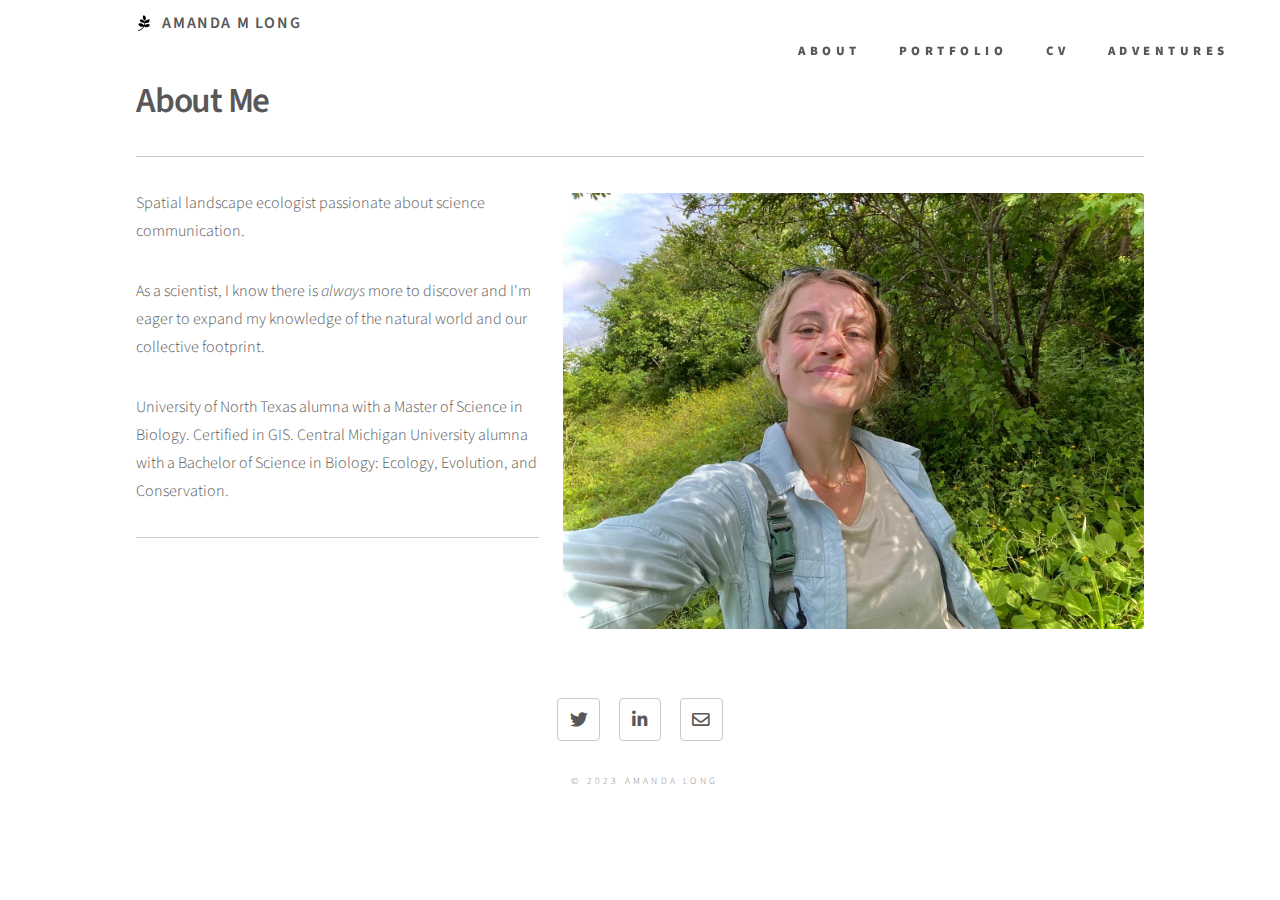
==== commit fa986e13: "Update About.html" ====
--- a/About.html
+++ b/About.html
@@ -22,14 +22,14 @@
 
 							<!-- Logo -->
 								<a href="https://amandamlong.github.io/" class="logo">
-									<span class="symbol"><img src="assets/css/images/pagelines.svg" alt="" /></span><span class="title">Amanda M Long</span>
+									<span class="symbol"><img src="pagelines.svg" alt="" /></span><span class="title">Amanda M Long</span>
 								</a>
 				<!-- Nav -->
 						<nav>
 							<ul>
 								<li><a href="About.html">About</a></li>
 								<li><a href="https://amandamlong.github.io/Portfolio/">Portfolio</a></li>
-								<li><a href="https://amandamlong.github.io/CV/">CV</a></li>
+								<li><a href="https://github.com/AmandaMLong/Portfolio/blob/main/CV.html">CV</a></li>
 								<li><a href="https://amandamlong.github.io/TravelMap/">Adventures</a></li>
 
 							</ul>
@@ -43,7 +43,7 @@
 							<h1>About Me</h1>
 							<hr/>
 
-							<span class="image right"><img src="assets/css/images/Nicaragua.jpg" alt="" /></span>
+							<span class="image right"><img src="/Nicaragua.JPG" alt="" /></span>
 							<h2></h2>
 							<p>Spatial landscape ecologist passionate about science communication.</p>
 							<p>As a scientist, I know there is <i>always</i> more to discover and
@@ -86,4 +86,4 @@
 			<script src="assets/js/main.js"></script>
 
 	</body>
-</html>+</html>
